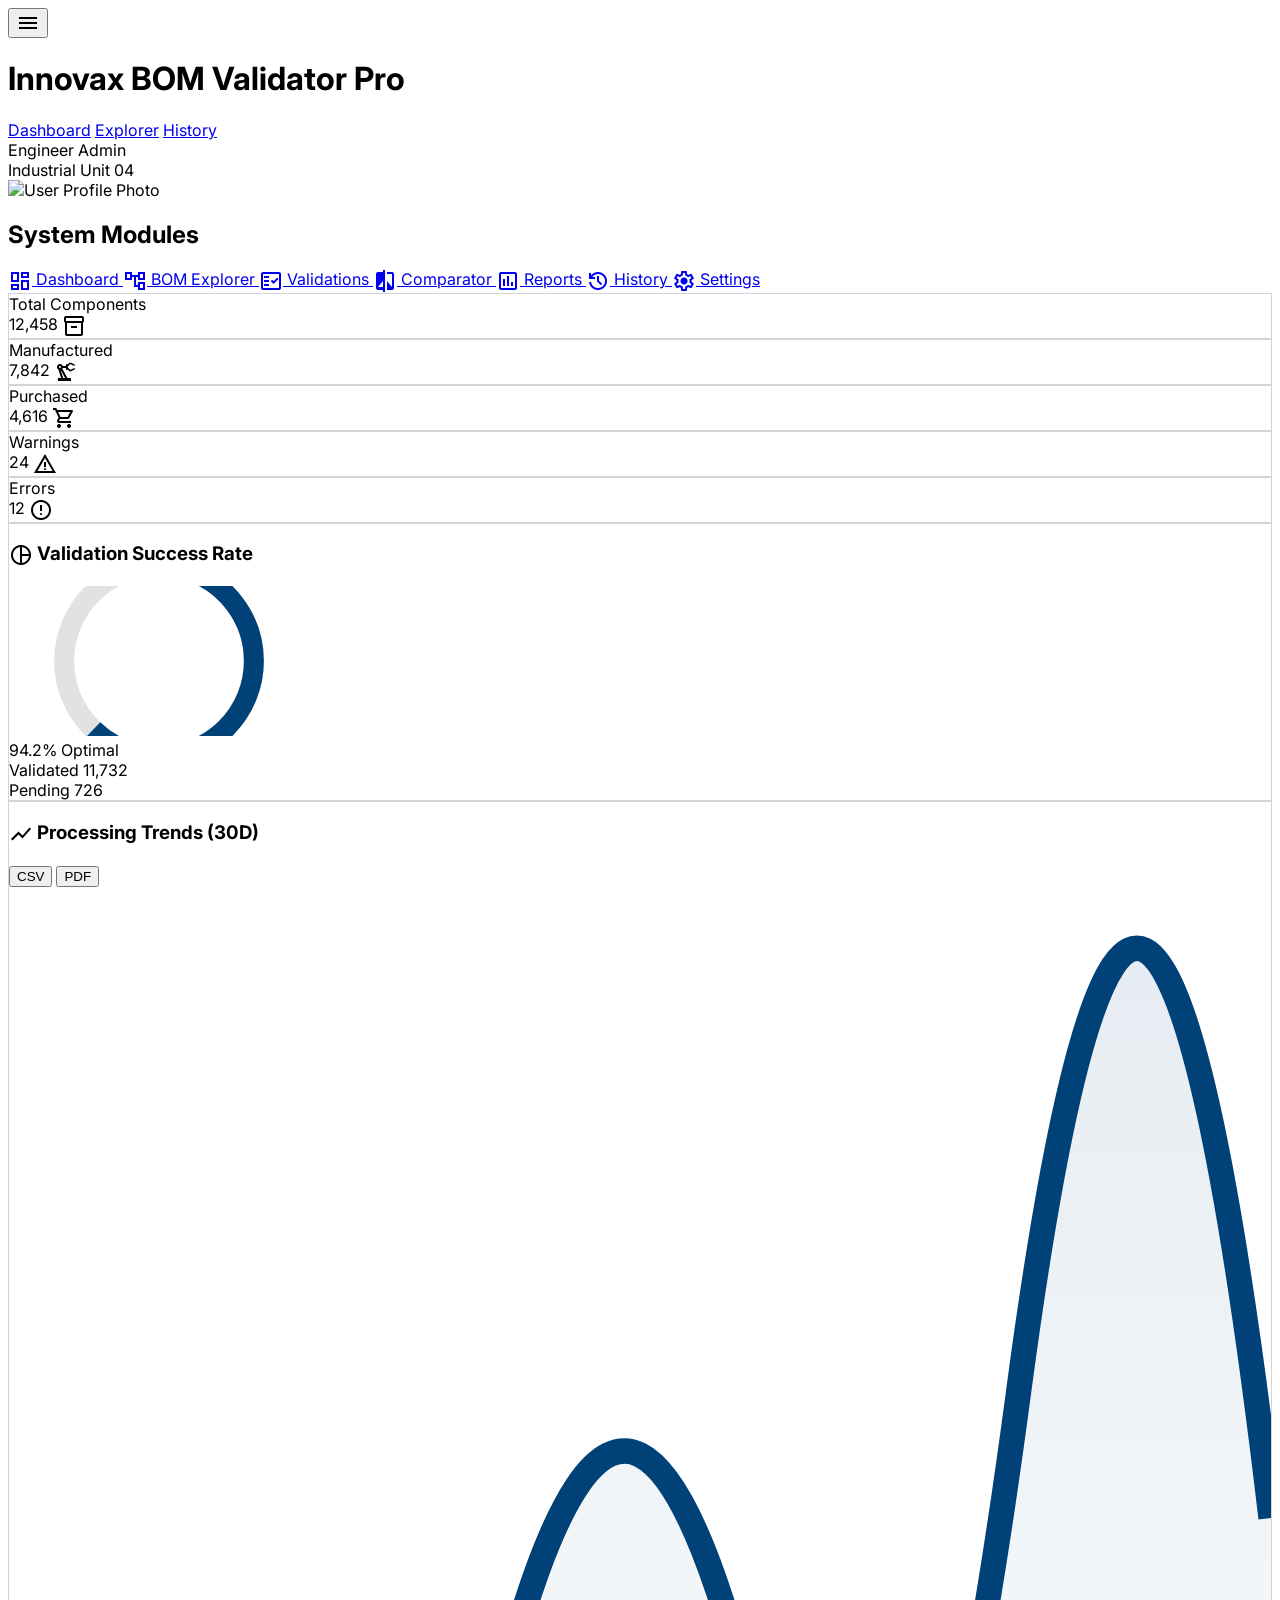
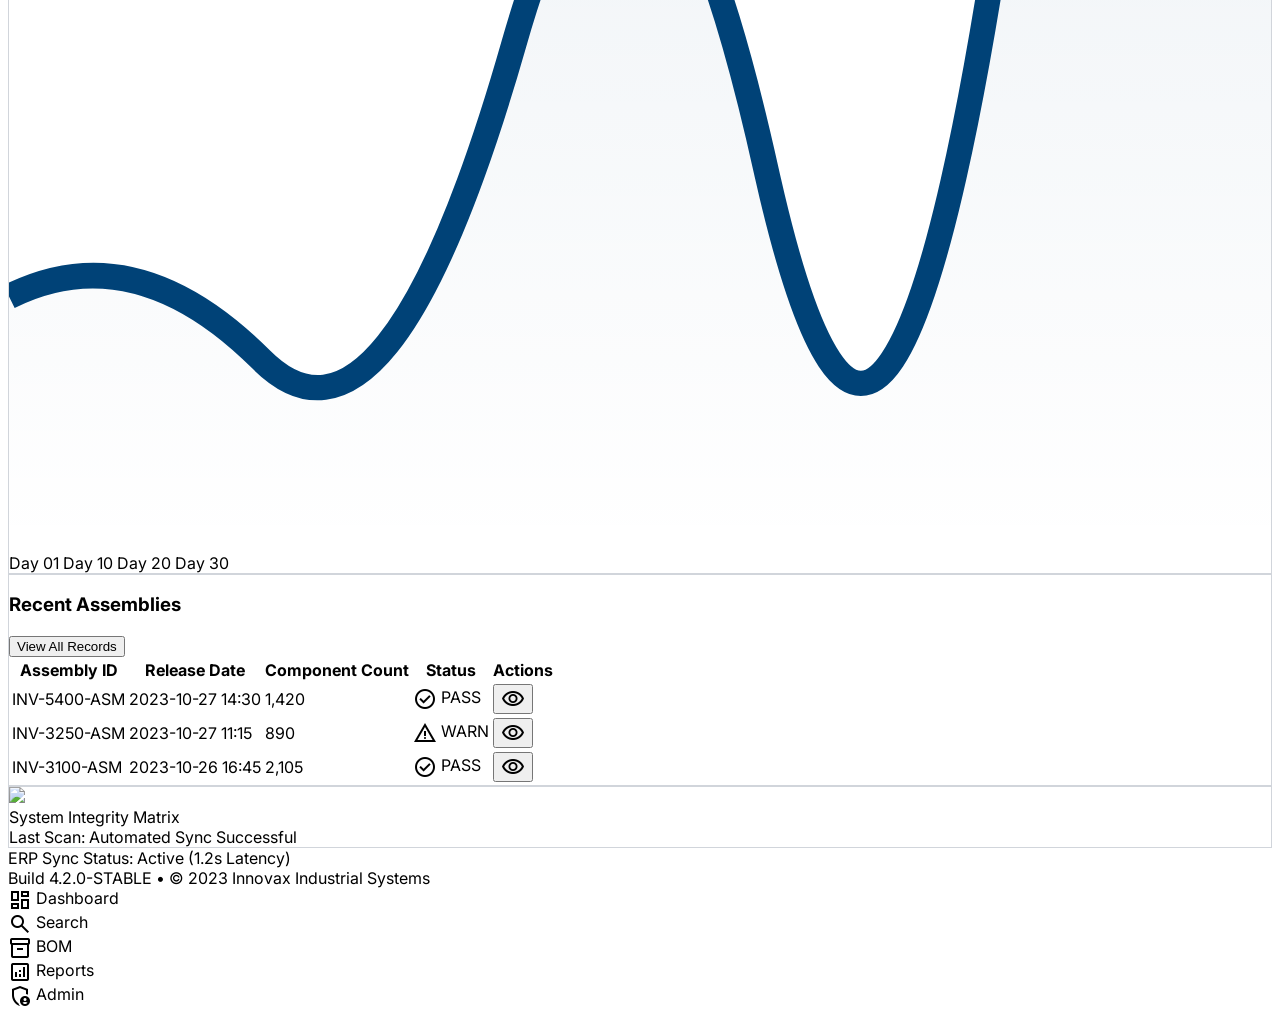
==== index.html @ 6227e283 "Deploy static BOM validator prototype" ====
<!DOCTYPE html>

<html class="light" lang="en"><head>
<meta charset="utf-8"/>
<meta content="width=device-width, initial-scale=1.0" name="viewport"/>
<title>Innovax BOM Validator Pro - Executive Dashboard</title>
<script src="https://cdn.tailwindcss.com?plugins=forms,container-queries"></script>
<link href="https://fonts.googleapis.com/css2?family=Inter:wght@400;500;600;700;900&amp;family=JetBrains+Mono:wght@500&amp;display=swap" rel="stylesheet"/>
<link href="https://fonts.googleapis.com/css2?family=Material+Symbols+Outlined:wght,FILL@100..700,0..1&amp;display=swap" rel="stylesheet"/>
<link href="https://fonts.googleapis.com/css2?family=Material+Symbols+Outlined:wght,FILL@100..700,0..1&amp;display=swap" rel="stylesheet"/>
<script id="tailwind-config">
        tailwind.config = {
            darkMode: "class",
            theme: {
                extend: {
                    "colors": {
                        "outline": "#727782",
                        "surface-container-low": "#f3f4f6",
                        "surface-container-lowest": "#ffffff",
                        "on-tertiary-fixed-variant": "#743500",
                        "secondary": "#50616c",
                        "tertiary-container": "#8e4302",
                        "tertiary": "#6b3000",
                        "surface-container-high": "#e7e8ea",
                        "error": "#ba1a1a",
                        "inverse-on-surface": "#f0f1f3",
                        "on-secondary-fixed-variant": "#384953",
                        "inverse-surface": "#2e3132",
                        "on-error-container": "#93000a",
                        "on-secondary-container": "#546570",
                        "on-background": "#191c1e",
                        "on-primary-container": "#b1d1ff",
                        "on-primary-fixed": "#001c38",
                        "on-error": "#ffffff",
                        "primary-fixed": "#d3e4ff",
                        "on-surface-variant": "#414750",
                        "surface-tint": "#1260a5",
                        "surface-dim": "#d9dadc",
                        "tertiary-fixed-dim": "#ffb68a",
                        "on-secondary": "#ffffff",
                        "surface-container": "#edeef0",
                        "on-surface": "#191c1e",
                        "surface-bright": "#f8f9fb",
                        "on-primary": "#ffffff",
                        "on-primary-fixed-variant": "#004881",
                        "primary": "#004277",
                        "surface-variant": "#e1e2e4",
                        "secondary-fixed-dim": "#b7c9d6",
                        "on-secondary-fixed": "#0c1d27",
                        "primary-fixed-dim": "#a2c9ff",
                        "background": "#f8f9fb",
                        "surface-container-highest": "#e1e2e4",
                        "on-tertiary": "#ffffff",
                        "secondary-fixed": "#d3e5f2",
                        "error-container": "#ffdad6",
                        "on-tertiary-fixed": "#321300",
                        "tertiary-fixed": "#ffdbc8",
                        "secondary-container": "#d0e2ef",
                        "outline-variant": "#c1c7d2",
                        "on-tertiary-container": "#ffc29d",
                        "surface": "#f8f9fb",
                        "primary-container": "#005a9e",
                        "inverse-primary": "#a2c9ff"
                    },
                    "borderRadius": {
                        "DEFAULT": "0.125rem",
                        "lg": "0.25rem",
                        "xl": "0.5rem",
                        "full": "0.75rem"
                    },
                    "spacing": {
                        "base": "4px",
                        "table-cell-padding": "8px 12px",
                        "gutter": "16px",
                        "margin-page": "24px"
                    },
                    "fontFamily": {
                        "headline-md": ["Inter"],
                        "table-header": ["Inter"],
                        "body-sm": ["Inter"],
                        "body-md": ["Inter"],
                        "label-mono": ["JetBrains Mono"],
                        "display-lg": ["Inter"]
                    },
                    "fontSize": {
                        "headline-md": ["20px", {"lineHeight": "28px", "fontWeight": "600"}],
                        "table-header": ["12px", {"lineHeight": "16px", "fontWeight": "600"}],
                        "body-sm": ["12px", {"lineHeight": "16px", "fontWeight": "400"}],
                        "body-md": ["14px", {"lineHeight": "20px", "fontWeight": "400"}],
                        "label-mono": ["12px", {"lineHeight": "16px", "fontWeight": "500"}],
                        "display-lg": ["32px", {"lineHeight": "40px", "letterSpacing": "-0.02em", "fontWeight": "700"}]
                    }
                },
            },
        }
    </script>
<style>
        .material-symbols-outlined {
            font-variation-settings: 'FILL' 0, 'wght' 400, 'GRAD' 0, 'opsz' 24;
            vertical-align: middle;
        }
        body { font-family: 'Inter', sans-serif; }
        .bento-grid {
            display: grid;
            grid-template-columns: repeat(12, 1fr);
            gap: 16px;
        }
        .industrial-border { border: 1px solid #D1D5DB; }
        .custom-scrollbar::-webkit-scrollbar { width: 4px; }
        .custom-scrollbar::-webkit-scrollbar-thumb { background: #727782; }
    </style>
<style>
    body {
      min-height: max(884px, 100dvh);
    }
  </style>
  </head>
<body class="bg-background text-on-background min-h-screen flex flex-col">
<!-- TopAppBar -->
<header class="bg-surface-container-lowest dark:bg-inverse-surface border-b border-outline-variant dark:border-outline flex justify-between items-center px-margin-page h-16 w-full docked full-width top-0 z-50">
<div class="flex items-center gap-4">
<button class="text-primary hover:bg-surface-container-high transition-colors p-2 rounded">
<span class="material-symbols-outlined" data-icon="menu">menu</span>
</button>
<h1 class="font-display-lg text-display-lg font-black tracking-tight text-on-surface dark:text-inverse-on-surface uppercase">Innovax BOM Validator Pro</h1>
</div>
<div class="flex items-center gap-6">
<nav class="hidden md:flex gap-4">
<a class="text-primary dark:text-primary-fixed-dim border-b-2 border-primary font-label-mono text-label-mono px-2 py-1" href="#">Dashboard</a>
<a class="text-secondary dark:text-secondary-fixed-dim hover:bg-surface-container-high transition-colors font-label-mono text-label-mono px-2 py-1" href="#">Explorer</a>
<a class="text-secondary dark:text-secondary-fixed-dim hover:bg-surface-container-high transition-colors font-label-mono text-label-mono px-2 py-1" href="#">History</a>
</nav>
<div class="flex items-center gap-3">
<span class="font-body-md text-body-md text-on-surface-variant text-right hidden sm:block">
<div class="font-bold">Engineer Admin</div>
<div class="text-[10px] uppercase text-outline">Industrial Unit 04</div>
</span>
<img alt="User Profile Photo" class="w-10 h-10 rounded-full border border-outline-variant bg-surface-container" src="https://lh3.googleusercontent.com/aida-public/[base64]"/>
</div>
</div>
</header>
<div class="flex flex-1 overflow-hidden">
<!-- NavigationDrawer (Desktop) -->
<aside class="hidden lg:flex flex-col gap-base py-4 bg-surface-container dark:bg-inverse-surface border-r border-outline-variant dark:border-outline docked left-0 h-full w-[240px]">
<div class="px-4 mb-4">
<h2 class="font-table-header text-table-header uppercase text-on-surface-variant opacity-70">System Modules</h2>
</div>
<nav class="flex flex-col">
<a class="flex items-center gap-3 px-4 py-3 bg-primary dark:bg-primary-container text-on-primary dark:text-on-primary-container font-semibold border-l-4 border-surface-tint" href="#">
<span class="material-symbols-outlined" data-icon="dashboard">dashboard</span>
<span class="font-body-md text-body-md">Dashboard</span>
</a>
<a class="flex items-center gap-3 px-4 py-3 text-on-surface-variant dark:text-secondary-fixed-dim hover:bg-surface-container-high transition-all" href="#">
<span class="material-symbols-outlined" data-icon="account_tree">account_tree</span>
<span class="font-body-md text-body-md">BOM Explorer</span>
</a>
<a class="flex items-center gap-3 px-4 py-3 text-on-surface-variant dark:text-secondary-fixed-dim hover:bg-surface-container-high transition-all" href="#">
<span class="material-symbols-outlined" data-icon="fact_check">fact_check</span>
<span class="font-body-md text-body-md">Validations</span>
</a>
<a class="flex items-center gap-3 px-4 py-3 text-on-surface-variant dark:text-secondary-fixed-dim hover:bg-surface-container-high transition-all" href="#">
<span class="material-symbols-outlined" data-icon="compare">compare</span>
<span class="font-body-md text-body-md">Comparator</span>
</a>
<a class="flex items-center gap-3 px-4 py-3 text-on-surface-variant dark:text-secondary-fixed-dim hover:bg-surface-container-high transition-all" href="#">
<span class="material-symbols-outlined" data-icon="assessment">assessment</span>
<span class="font-body-md text-body-md">Reports</span>
</a>
<a class="flex items-center gap-3 px-4 py-3 text-on-surface-variant dark:text-secondary-fixed-dim hover:bg-surface-container-high transition-all" href="#">
<span class="material-symbols-outlined" data-icon="history">history</span>
<span class="font-body-md text-body-md">History</span>
</a>
<a class="flex items-center gap-3 px-4 py-3 text-on-surface-variant dark:text-secondary-fixed-dim hover:bg-surface-container-high transition-all" href="#">
<span class="material-symbols-outlined" data-icon="settings">settings</span>
<span class="font-body-md text-body-md">Settings</span>
</a>
</nav>
</aside>
<!-- Main Canvas -->
<main class="flex-1 overflow-y-auto p-gutter custom-scrollbar pb-24 lg:pb-8">
<div class="max-w-[1440px] mx-auto space-y-6">
<!-- KPI Section: Bento Style -->
<div class="grid grid-cols-2 md:grid-cols-5 gap-4">
<div class="bg-surface-container-lowest industrial-border p-4 flex flex-col justify-between">
<span class="font-table-header text-table-header text-on-surface-variant uppercase">Total Components</span>
<div class="flex items-end justify-between mt-2">
<span class="font-display-lg text-display-lg font-black text-primary">12,458</span>
<span class="material-symbols-outlined text-outline" data-icon="inventory_2">inventory_2</span>
</div>
</div>
<div class="bg-surface-container-lowest industrial-border p-4 flex flex-col justify-between">
<span class="font-table-header text-table-header text-on-surface-variant uppercase">Manufactured</span>
<div class="flex items-end justify-between mt-2">
<span class="font-display-lg text-display-lg font-black text-secondary">7,842</span>
<span class="material-symbols-outlined text-outline" data-icon="precision_manufacturing">precision_manufacturing</span>
</div>
</div>
<div class="bg-surface-container-lowest industrial-border p-4 flex flex-col justify-between">
<span class="font-table-header text-table-header text-on-surface-variant uppercase">Purchased</span>
<div class="flex items-end justify-between mt-2">
<span class="font-display-lg text-display-lg font-black text-secondary">4,616</span>
<span class="material-symbols-outlined text-outline" data-icon="shopping_cart">shopping_cart</span>
</div>
</div>
<div class="bg-surface-container-lowest industrial-border p-4 flex flex-col justify-between border-l-4 border-l-tertiary">
<span class="font-table-header text-table-header text-on-surface-variant uppercase">Warnings</span>
<div class="flex items-end justify-between mt-2">
<span class="font-display-lg text-display-lg font-black text-tertiary">24</span>
<span class="material-symbols-outlined text-tertiary" data-icon="warning">warning</span>
</div>
</div>
<div class="bg-surface-container-lowest industrial-border p-4 flex flex-col justify-between border-l-4 border-l-error">
<span class="font-table-header text-table-header text-on-surface-variant uppercase">Errors</span>
<div class="flex items-end justify-between mt-2">
<span class="font-display-lg text-display-lg font-black text-error">12</span>
<span class="material-symbols-outlined text-error" data-icon="error">error</span>
</div>
</div>
</div>
<!-- Charts Section -->
<div class="grid grid-cols-1 lg:grid-cols-3 gap-6">
<!-- Validation Success Rate (Pie Chart Placeholder) -->
<div class="bg-surface-container-lowest industrial-border p-6 col-span-1">
<h3 class="font-headline-md text-headline-md mb-6 flex items-center gap-2">
<span class="material-symbols-outlined text-primary" data-icon="pie_chart">pie_chart</span>
                            Validation Success Rate
                        </h3>
<div class="relative w-48 h-48 mx-auto flex items-center justify-center">
<!-- SVG Simple Donut -->
<svg class="w-full h-full transform -rotate-90">
<circle cx="50%" cy="50%" fill="transparent" r="40%" stroke="#e1e2e4" stroke-width="20"></circle>
<circle cx="50%" cy="50%" fill="transparent" r="40%" stroke="#004277" stroke-dasharray="251.2" stroke-dashoffset="30" stroke-width="20"></circle>
</svg>
<div class="absolute inset-0 flex flex-col items-center justify-center">
<span class="font-display-lg text-display-lg font-bold">94.2%</span>
<span class="text-[10px] text-outline uppercase font-bold">Optimal</span>
</div>
</div>
<div class="mt-6 space-y-2">
<div class="flex justify-between items-center text-body-sm font-body-sm">
<span class="flex items-center gap-2"><div class="w-3 h-3 bg-primary"></div> Validated</span>
<span class="font-bold">11,732</span>
</div>
<div class="flex justify-between items-center text-body-sm font-body-sm">
<span class="flex items-center gap-2"><div class="w-3 h-3 bg-outline-variant"></div> Pending</span>
<span class="font-bold">726</span>
</div>
</div>
</div>
<!-- Processing Trends (Line Chart Placeholder) -->
<div class="bg-surface-container-lowest industrial-border p-6 col-span-2">
<div class="flex justify-between items-center mb-6">
<h3 class="font-headline-md text-headline-md flex items-center gap-2">
<span class="material-symbols-outlined text-primary" data-icon="show_chart">show_chart</span>
                                Processing Trends (30D)
                            </h3>
<div class="flex gap-2">
<button class="text-label-mono font-label-mono bg-surface-container border border-outline-variant px-2 py-1">CSV</button>
<button class="text-label-mono font-label-mono bg-surface-container border border-outline-variant px-2 py-1">PDF</button>
</div>
</div>
<div class="h-56 w-full relative">
<!-- Visual placeholder for a line chart using CSS gradients and SVG path -->
<div class="absolute inset-0 grid grid-rows-4 w-full h-full">
<div class="border-b border-surface-variant"></div>
<div class="border-b border-surface-variant"></div>
<div class="border-b border-surface-variant"></div>
<div class="border-b border-surface-variant"></div>
</div>
<svg class="absolute inset-0 w-full h-full" preserveaspectratio="none" viewbox="0 0 100 100">
<path d="M0,80 Q10,75 20,85 T40,60 T60,70 T80,40 T100,50" fill="none" stroke="#004277" stroke-width="2"></path>
<path d="M0,80 Q10,75 20,85 T40,60 T60,70 T80,40 T100,50 L100,100 L0,100 Z" fill="url(#grad)" opacity="0.1"></path>
<defs>
<lineargradient id="grad" x1="0%" x2="0%" y1="0%" y2="100%">
<stop offset="0%" style="stop-color:#004277;stop-opacity:1"></stop>
<stop offset="100%" style="stop-color:#004277;stop-opacity:0"></stop>
</lineargradient>
</defs>
</svg>
<!-- X-Axis Labels -->
<div class="absolute -bottom-6 flex justify-between w-full text-[10px] text-outline font-label-mono uppercase">
<span>Day 01</span>
<span>Day 10</span>
<span>Day 20</span>
<span>Day 30</span>
</div>
</div>
</div>
</div>
<!-- Recent Assemblies Table -->
<div class="bg-surface-container-lowest industrial-border overflow-hidden">
<div class="px-6 py-4 border-b border-outline-variant flex justify-between items-center">
<h3 class="font-headline-md text-headline-md">Recent Assemblies</h3>
<button class="text-primary font-body-sm hover:underline">View All Records</button>
</div>
<table class="w-full text-left border-collapse">
<thead>
<tr class="bg-surface-container text-on-surface-variant font-table-header text-table-header uppercase">
<th class="p-table-cell-padding border-r border-outline-variant">Assembly ID</th>
<th class="p-table-cell-padding border-r border-outline-variant">Release Date</th>
<th class="p-table-cell-padding border-r border-outline-variant">Component Count</th>
<th class="p-table-cell-padding border-r border-outline-variant">Status</th>
<th class="p-table-cell-padding text-right">Actions</th>
</tr>
</thead>
<tbody class="font-body-md text-body-md">
<tr class="border-b border-outline-variant hover:bg-surface-container-high transition-colors">
<td class="p-table-cell-padding font-bold text-primary">INV-5400-ASM</td>
<td class="p-table-cell-padding">2023-10-27 14:30</td>
<td class="p-table-cell-padding">1,420</td>
<td class="p-table-cell-padding">
<span class="inline-flex items-center gap-1 text-green-700 font-bold px-2 py-0.5 bg-green-50 rounded">
<span class="material-symbols-outlined text-[16px]" data-icon="check_circle">check_circle</span>
                                        PASS
                                    </span>
</td>
<td class="p-table-cell-padding text-right">
<button class="text-primary hover:bg-primary-container/10 p-1 rounded"><span class="material-symbols-outlined" data-icon="visibility">visibility</span></button>
</td>
</tr>
<tr class="border-b border-outline-variant hover:bg-surface-container-high transition-colors">
<td class="p-table-cell-padding font-bold text-primary">INV-3250-ASM</td>
<td class="p-table-cell-padding">2023-10-27 11:15</td>
<td class="p-table-cell-padding">890</td>
<td class="p-table-cell-padding">
<span class="inline-flex items-center gap-1 text-tertiary font-bold px-2 py-0.5 bg-tertiary-fixed/20 rounded">
<span class="material-symbols-outlined text-[16px]" data-icon="warning">warning</span>
                                        WARN
                                    </span>
</td>
<td class="p-table-cell-padding text-right">
<button class="text-primary hover:bg-primary-container/10 p-1 rounded"><span class="material-symbols-outlined" data-icon="visibility">visibility</span></button>
</td>
</tr>
<tr class="border-b border-outline-variant hover:bg-surface-container-high transition-colors">
<td class="p-table-cell-padding font-bold text-primary">INV-3100-ASM</td>
<td class="p-table-cell-padding">2023-10-26 16:45</td>
<td class="p-table-cell-padding">2,105</td>
<td class="p-table-cell-padding">
<span class="inline-flex items-center gap-1 text-green-700 font-bold px-2 py-0.5 bg-green-50 rounded">
<span class="material-symbols-outlined text-[16px]" data-icon="check_circle">check_circle</span>
                                        PASS
                                    </span>
</td>
<td class="p-table-cell-padding text-right">
<button class="text-primary hover:bg-primary-container/10 p-1 rounded"><span class="material-symbols-outlined" data-icon="visibility">visibility</span></button>
</td>
</tr>
</tbody>
</table>
</div>
<!-- Industrial Branding Image -->
<div class="h-48 industrial-border overflow-hidden relative group">
<img class="w-full h-full object-cover filter grayscale-[0.5] contrast-[1.1]" data-alt="A professional engineering workspace showcasing high-tech manufacturing equipment and precision instruments. The lighting is bright and industrial with a clean, light-mode aesthetic dominated by steel grays and deep blues. A digital blueprint is projected onto a workspace, representing accuracy and modern PLM systems. The scene conveys a sense of reliability and expert technical control within a corporate factory setting." src="https://lh3.googleusercontent.com/aida-public/[base64]"/>
<div class="absolute inset-0 bg-primary/20 mix-blend-multiply"></div>
<div class="absolute bottom-6 left-6 text-white">
<div class="font-display-lg text-display-lg font-black uppercase">System Integrity Matrix</div>
<div class="text-label-mono font-label-mono opacity-80">Last Scan: Automated Sync Successful</div>
</div>
</div>
</div>
</main>
</div>
<!-- ERP Sync Status Footer -->
<footer class="h-8 bg-surface-container-highest border-t border-outline-variant px-margin-page flex items-center justify-between z-10">
<div class="flex items-center gap-2">
<span class="w-2 h-2 rounded-full bg-green-500 animate-pulse"></span>
<span class="text-[10px] font-label-mono text-on-surface-variant uppercase tracking-wider">ERP Sync Status: Active (1.2s Latency)</span>
</div>
<div class="text-[10px] font-label-mono text-outline uppercase">
            Build 4.2.0-STABLE • © 2023 Innovax Industrial Systems
        </div>
</footer>
<!-- BottomNavBar (Mobile Only) -->
<nav class="lg:hidden flex justify-around items-center h-16 px-4 pb-safe bg-surface-container-lowest dark:bg-inverse-surface fixed bottom-0 w-full z-50 rounded-t-xl border-t border-outline-variant dark:border-outline shadow-lg">
<div class="flex flex-col items-center justify-center text-primary dark:text-primary-fixed-dim font-bold bg-secondary-container/20 p-2 rounded-xl">
<span class="material-symbols-outlined" data-icon="dashboard">dashboard</span>
<span class="font-body-sm text-body-sm">Dashboard</span>
</div>
<div class="flex flex-col items-center justify-center text-secondary dark:text-secondary-fixed-dim p-2 active:bg-surface-container-high tap-highlight-transparent active:scale-90 transition-transform">
<span class="material-symbols-outlined" data-icon="search">search</span>
<span class="font-body-sm text-body-sm">Search</span>
</div>
<div class="flex flex-col items-center justify-center text-secondary dark:text-secondary-fixed-dim p-2 active:bg-surface-container-high tap-highlight-transparent active:scale-90 transition-transform">
<span class="material-symbols-outlined" data-icon="inventory_2">inventory_2</span>
<span class="font-body-sm text-body-sm">BOM</span>
</div>
<div class="flex flex-col items-center justify-center text-secondary dark:text-secondary-fixed-dim p-2 active:bg-surface-container-high tap-highlight-transparent active:scale-90 transition-transform">
<span class="material-symbols-outlined" data-icon="analytics">analytics</span>
<span class="font-body-sm text-body-sm">Reports</span>
</div>
<div class="flex flex-col items-center justify-center text-secondary dark:text-secondary-fixed-dim p-2 active:bg-surface-container-high tap-highlight-transparent active:scale-90 transition-transform">
<span class="material-symbols-outlined" data-icon="admin_panel_settings">admin_panel_settings</span>
<span class="font-body-sm text-body-sm">Admin</span>
</div>
</nav>
</body></html>
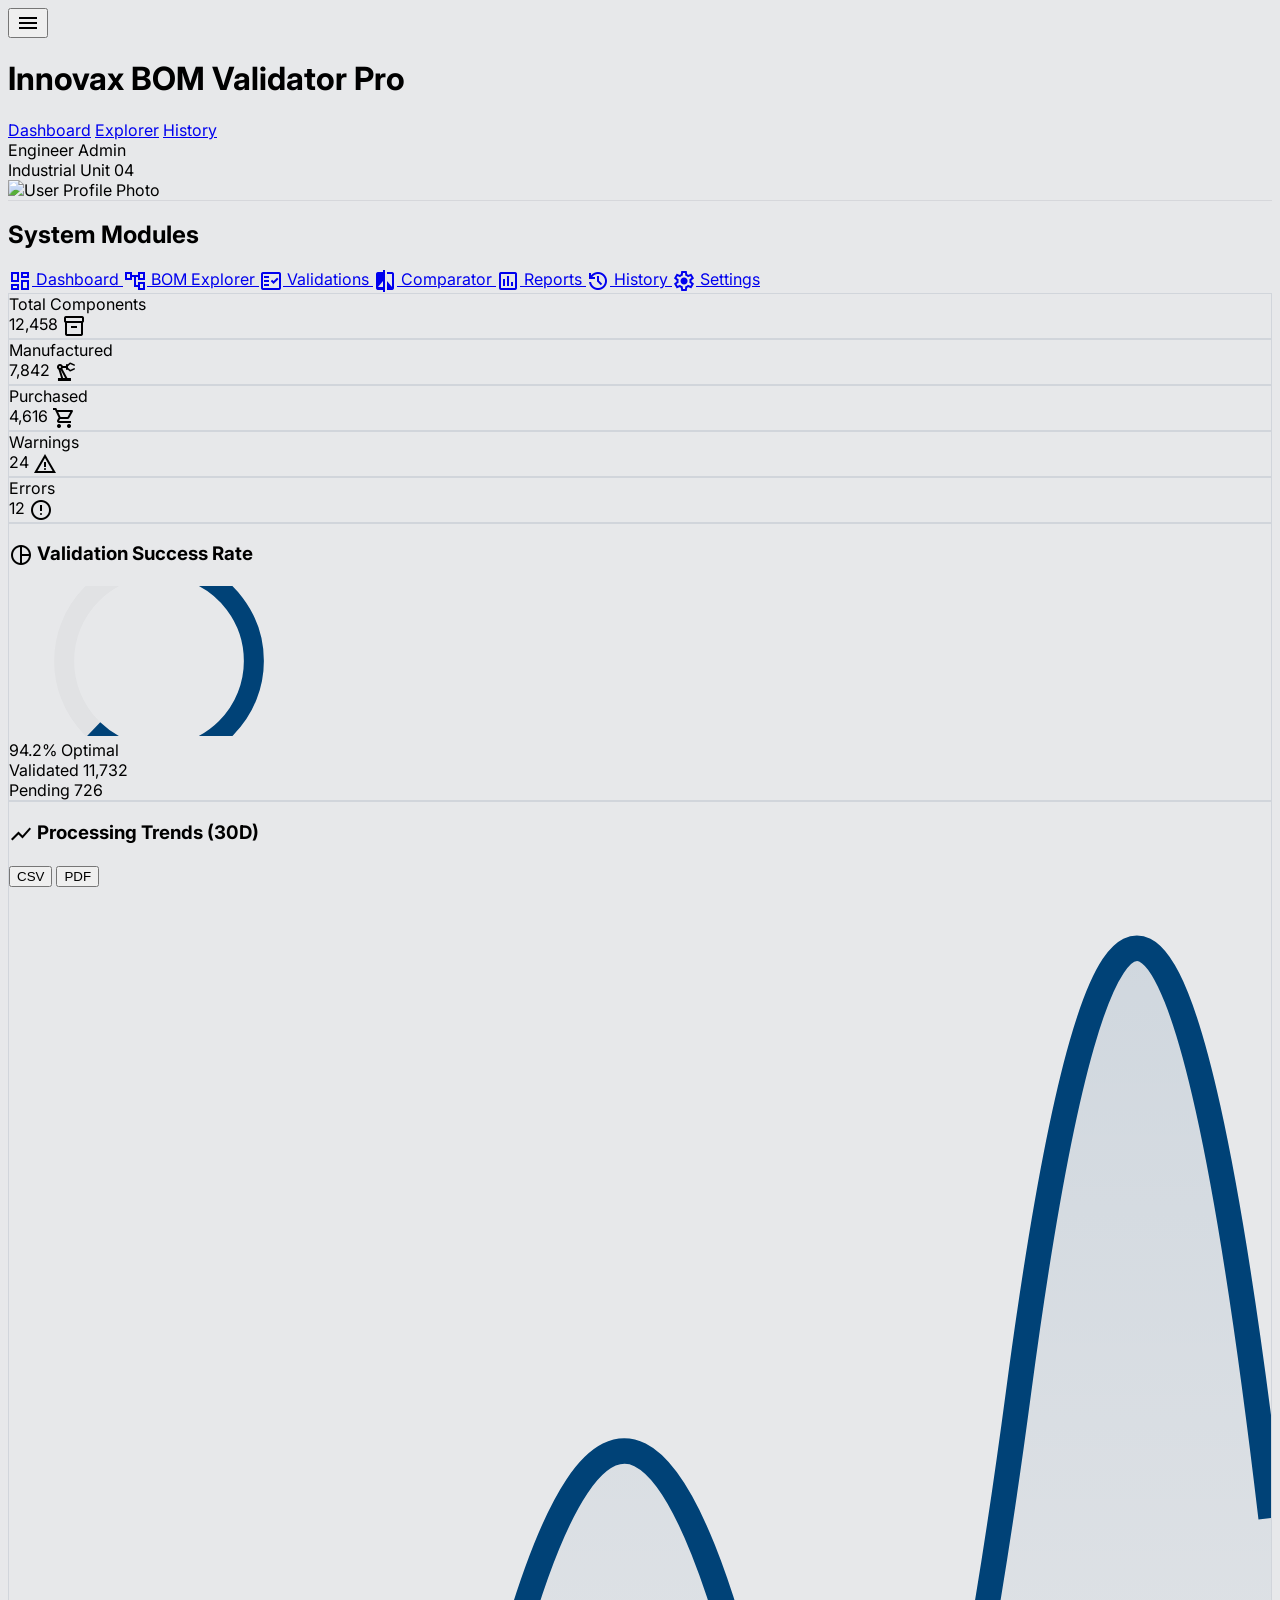
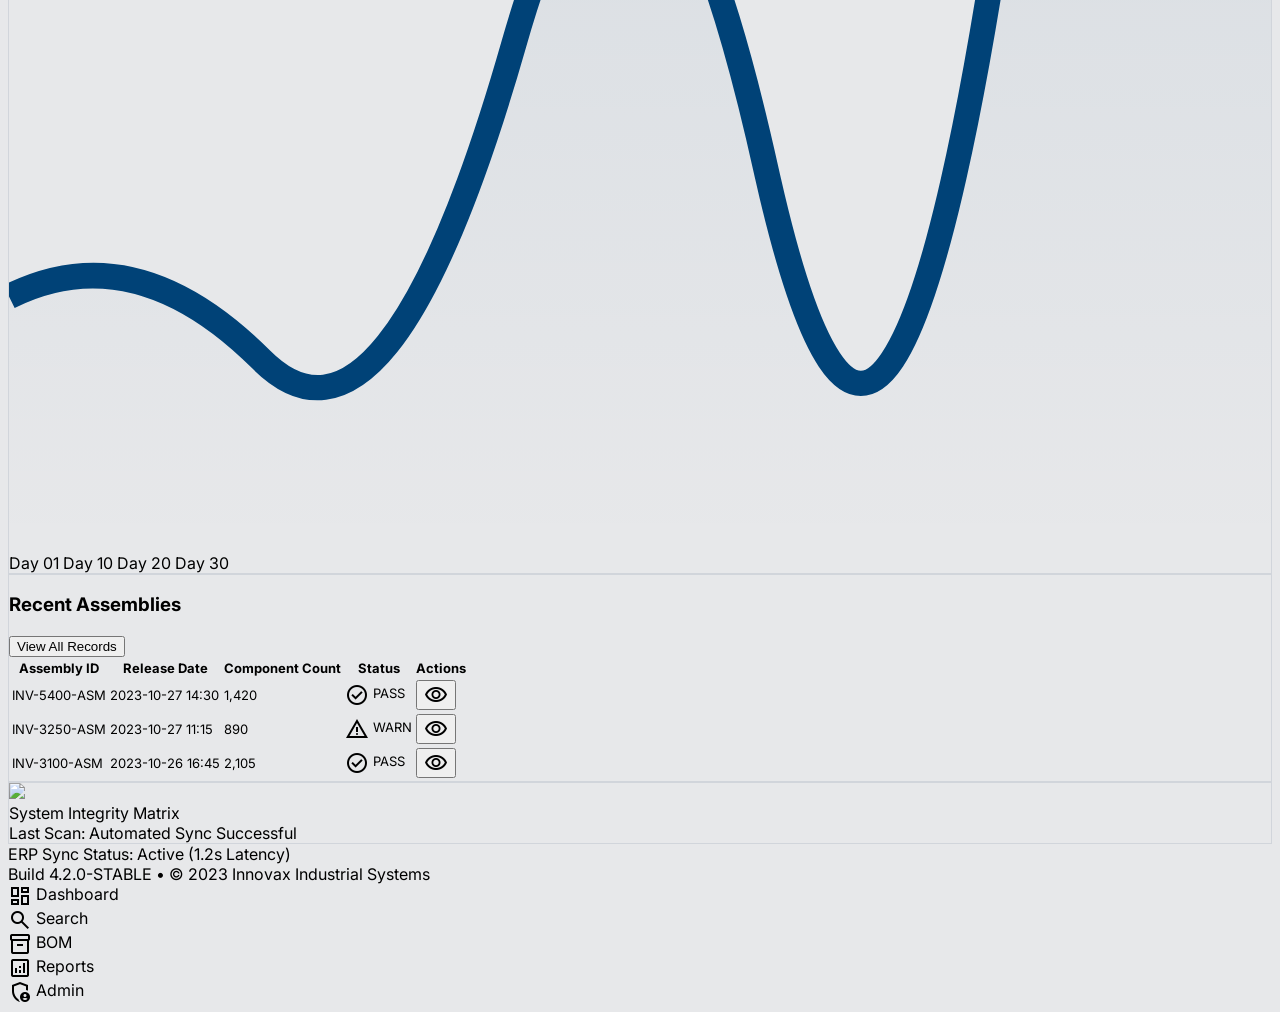
==== commit 3af337c4: "Make BOM validator demo navigable PWA" ====
--- a/index.html
+++ b/index.html
@@ -114,7 +114,12 @@
       min-height: max(884px, 100dvh);
     }
   </style>
-  </head>
+  
+<link rel="manifest" href="/manifest.webmanifest"/>
+<meta name="theme-color" content="#004277"/>
+<link rel="apple-touch-icon" href="/assets/icon.svg"/>
+<link rel="stylesheet" href="/assets/demo.css"/>
+</head>
 <body class="bg-background text-on-background min-h-screen flex flex-col">
 <!-- TopAppBar -->
 <header class="bg-surface-container-lowest dark:bg-inverse-surface border-b border-outline-variant dark:border-outline flex justify-between items-center px-margin-page h-16 w-full docked full-width top-0 z-50">
@@ -394,4 +399,6 @@
 <span class="font-body-sm text-body-sm">Admin</span>
 </div>
 </nav>
+
+<script src="/assets/demo.js" defer></script>
 </body></html>
--- a/assets/demo.css
+++ b/assets/demo.css
@@ -0,0 +1,163 @@
+html {
+  scroll-behavior: smooth;
+}
+
+body {
+  min-width: 320px;
+}
+
+.demo-toast-stack {
+  position: fixed;
+  right: 16px;
+  bottom: 88px;
+  z-index: 9999;
+  display: grid;
+  gap: 8px;
+  width: min(360px, calc(100vw - 32px));
+  pointer-events: none;
+}
+
+.demo-toast {
+  border: 1px solid rgba(18, 96, 165, 0.25);
+  background: rgba(255, 255, 255, 0.96);
+  color: #191c1e;
+  box-shadow: 0 18px 44px rgba(15, 23, 42, 0.18);
+  padding: 12px 14px;
+  font: 600 13px/1.35 Inter, system-ui, sans-serif;
+}
+
+.demo-toast small {
+  display: block;
+  margin-top: 2px;
+  color: #50616c;
+  font-weight: 500;
+}
+
+.demo-modal-backdrop {
+  position: fixed;
+  inset: 0;
+  z-index: 9998;
+  display: grid;
+  place-items: center;
+  padding: 20px;
+  background: rgba(15, 23, 42, 0.42);
+}
+
+.demo-modal {
+  width: min(460px, 100%);
+  border: 1px solid #c1c7d2;
+  background: #fff;
+  color: #191c1e;
+  box-shadow: 0 24px 70px rgba(15, 23, 42, 0.28);
+  padding: 20px;
+}
+
+.demo-modal h2 {
+  margin: 0 0 8px;
+  font: 900 18px/1.2 Inter, system-ui, sans-serif;
+  text-transform: uppercase;
+}
+
+.demo-modal p {
+  margin: 0 0 16px;
+  color: #50616c;
+  font: 500 14px/1.45 Inter, system-ui, sans-serif;
+}
+
+.demo-modal-actions {
+  display: flex;
+  justify-content: flex-end;
+  gap: 8px;
+}
+
+.demo-action,
+.demo-install {
+  border: 1px solid #004277;
+  background: #004277;
+  color: #fff;
+  padding: 9px 12px;
+  font: 800 12px/1 Inter, system-ui, sans-serif;
+  text-transform: uppercase;
+  cursor: pointer;
+}
+
+.demo-action.secondary {
+  border-color: #c1c7d2;
+  background: #f3f4f6;
+  color: #191c1e;
+}
+
+.demo-install {
+  position: fixed;
+  right: 16px;
+  bottom: 16px;
+  z-index: 9997;
+  display: none;
+  box-shadow: 0 14px 32px rgba(15, 23, 42, 0.22);
+}
+
+.demo-clickable {
+  cursor: pointer;
+}
+
+.demo-active-link {
+  outline: 2px solid rgba(18, 96, 165, 0.18);
+  outline-offset: -2px;
+}
+
+@media (min-width: 1024px) {
+  body {
+    background: #e7e8ea !important;
+  }
+
+  body > header,
+  body > footer,
+  body > nav,
+  body > main,
+  body > div:not(.demo-toast-stack):not(.demo-modal-backdrop) {
+    max-width: 1480px;
+    margin-left: auto;
+    margin-right: auto;
+    width: 100%;
+  }
+
+  body > header {
+    box-shadow: 0 1px 0 rgba(15, 23, 42, 0.08);
+  }
+
+  main {
+    min-height: calc(100vh - 96px);
+  }
+
+  table {
+    font-size: 13px;
+  }
+}
+
+@media (max-width: 640px) {
+  header h1 {
+    max-width: 230px;
+    font-size: 24px !important;
+    line-height: 1.05 !important;
+    white-space: normal;
+  }
+
+  header {
+    min-height: 64px;
+    height: auto !important;
+  }
+
+  .demo-toast-stack {
+    right: 10px;
+    bottom: 82px;
+    width: calc(100vw - 20px);
+  }
+
+  .demo-install {
+    top: 76px;
+    right: 16px;
+    bottom: auto;
+    padding: 8px 10px;
+    font-size: 11px;
+  }
+}
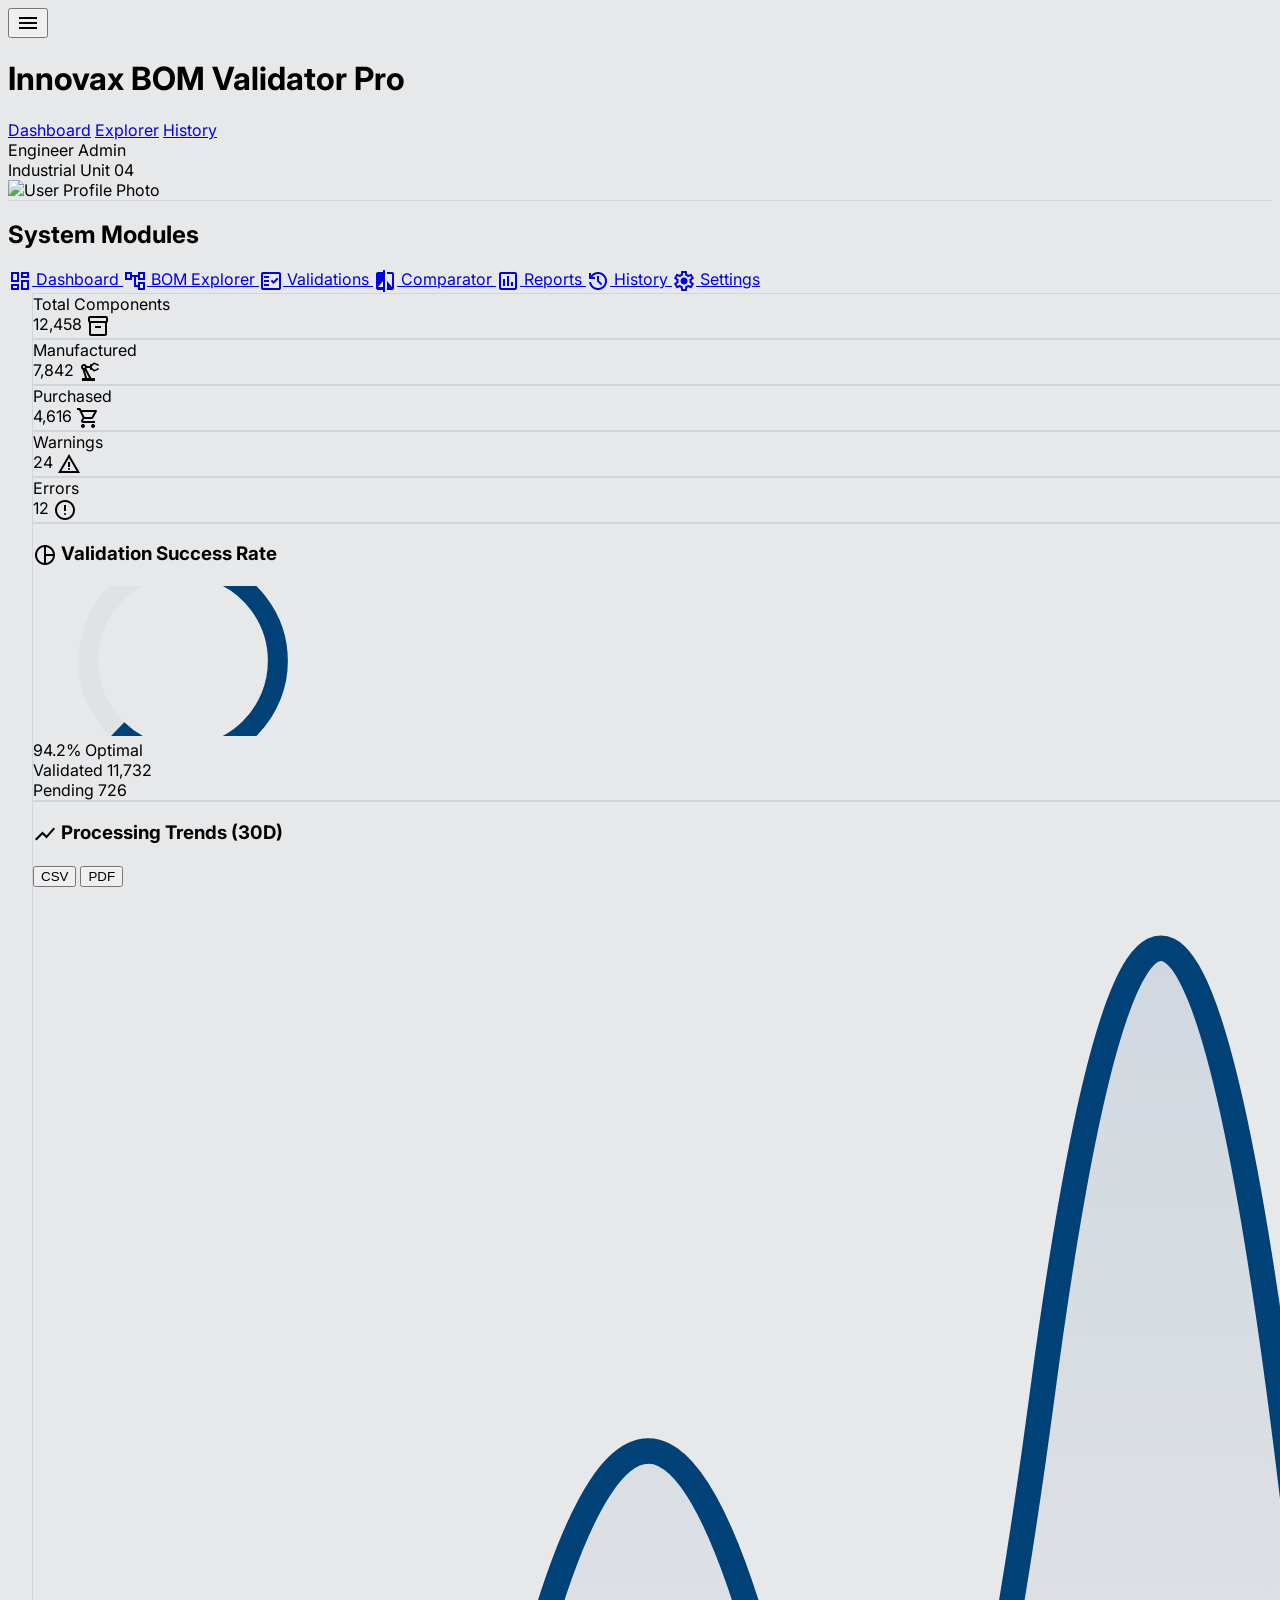
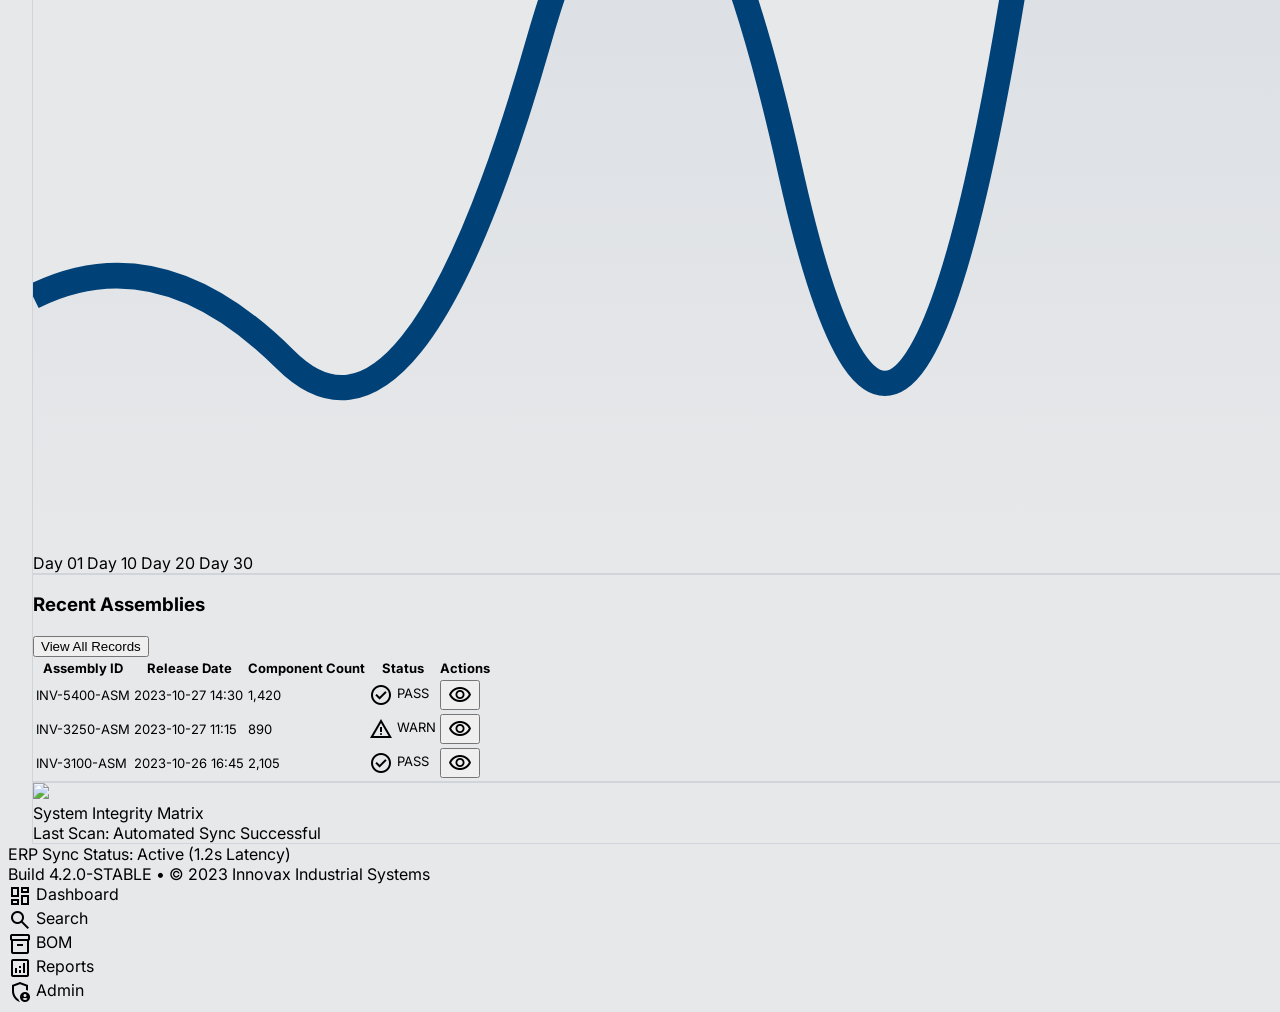
==== commit 87b4007c: "Polish responsive PWA layout" ====
--- a/index.html
+++ b/index.html
@@ -115,8 +115,13 @@
     }
   </style>
   
+<link rel="icon" href="/assets/icon.svg" type="image/svg+xml"/>
 <link rel="manifest" href="/manifest.webmanifest"/>
 <meta name="theme-color" content="#004277"/>
+<meta name="mobile-web-app-capable" content="yes"/>
+<meta name="apple-mobile-web-app-capable" content="yes"/>
+<meta name="apple-mobile-web-app-title" content="BOM Validator"/>
+<meta name="apple-mobile-web-app-status-bar-style" content="default"/>
 <link rel="apple-touch-icon" href="/assets/icon.svg"/>
 <link rel="stylesheet" href="/assets/demo.css"/>
 </head>
--- a/assets/demo.css
+++ b/assets/demo.css
@@ -4,6 +4,8 @@
 
 body {
   min-width: 320px;
+  overflow-x: hidden;
+  -webkit-tap-highlight-color: transparent;
 }
 
 .demo-toast-stack {
@@ -89,10 +91,11 @@
 
 .demo-install {
   position: fixed;
-  right: 16px;
-  bottom: 16px;
+  right: 24px;
+  bottom: 24px;
   z-index: 9997;
   display: none;
+  border-radius: 999px;
   box-shadow: 0 14px 32px rgba(15, 23, 42, 0.22);
 }
 
@@ -115,9 +118,7 @@
   body > nav,
   body > main,
   body > div:not(.demo-toast-stack):not(.demo-modal-backdrop) {
-    max-width: 1480px;
-    margin-left: auto;
-    margin-right: auto;
+    max-width: none;
     width: 100%;
   }
 
@@ -127,6 +128,26 @@
 
   main {
     min-height: calc(100vh - 96px);
+    width: 100%;
+  }
+
+  main > .max-w-\[1440px\] {
+    max-width: none !important;
+  }
+
+  main .grid {
+    align-items: stretch;
+  }
+
+  .demo-install {
+    right: 32px;
+    bottom: 32px;
+  }
+
+  body > div > aside + main,
+  body > main {
+    padding-left: 24px !important;
+    padding-right: 24px !important;
   }
 
   table {
@@ -135,29 +156,63 @@
 }
 
 @media (max-width: 640px) {
+  body {
+    background: #f8f9fb !important;
+    padding-bottom: env(safe-area-inset-bottom);
+  }
+
   header h1 {
-    max-width: 230px;
-    font-size: 24px !important;
-    line-height: 1.05 !important;
+    max-width: min(238px, calc(100vw - 132px));
+    font-size: 22px !important;
+    line-height: 1.02 !important;
     white-space: normal;
   }
 
   header {
     min-height: 64px;
     height: auto !important;
+    padding-top: max(10px, env(safe-area-inset-top)) !important;
+    padding-bottom: 10px !important;
+    align-items: flex-start !important;
+    position: sticky;
+    top: 0;
   }
 
   .demo-toast-stack {
     right: 10px;
-    bottom: 82px;
+    bottom: calc(82px + env(safe-area-inset-bottom));
     width: calc(100vw - 20px);
   }
 
   .demo-install {
-    top: 76px;
-    right: 16px;
-    bottom: auto;
+    right: 14px;
+    bottom: calc(78px + env(safe-area-inset-bottom));
     padding: 8px 10px;
     font-size: 11px;
   }
-}
+
+  footer {
+    display: none !important;
+  }
+
+  main {
+    padding-left: 16px !important;
+    padding-right: 16px !important;
+  }
+
+  table {
+    min-width: 680px;
+  }
+
+  .industrial-border,
+  .demo-modal,
+  .demo-toast {
+    border-radius: 8px;
+  }
+
+  nav.fixed.bottom-0,
+  nav[class*="fixed bottom-0"] {
+    padding-bottom: max(8px, env(safe-area-inset-bottom)) !important;
+    min-height: calc(64px + env(safe-area-inset-bottom));
+  }
+}
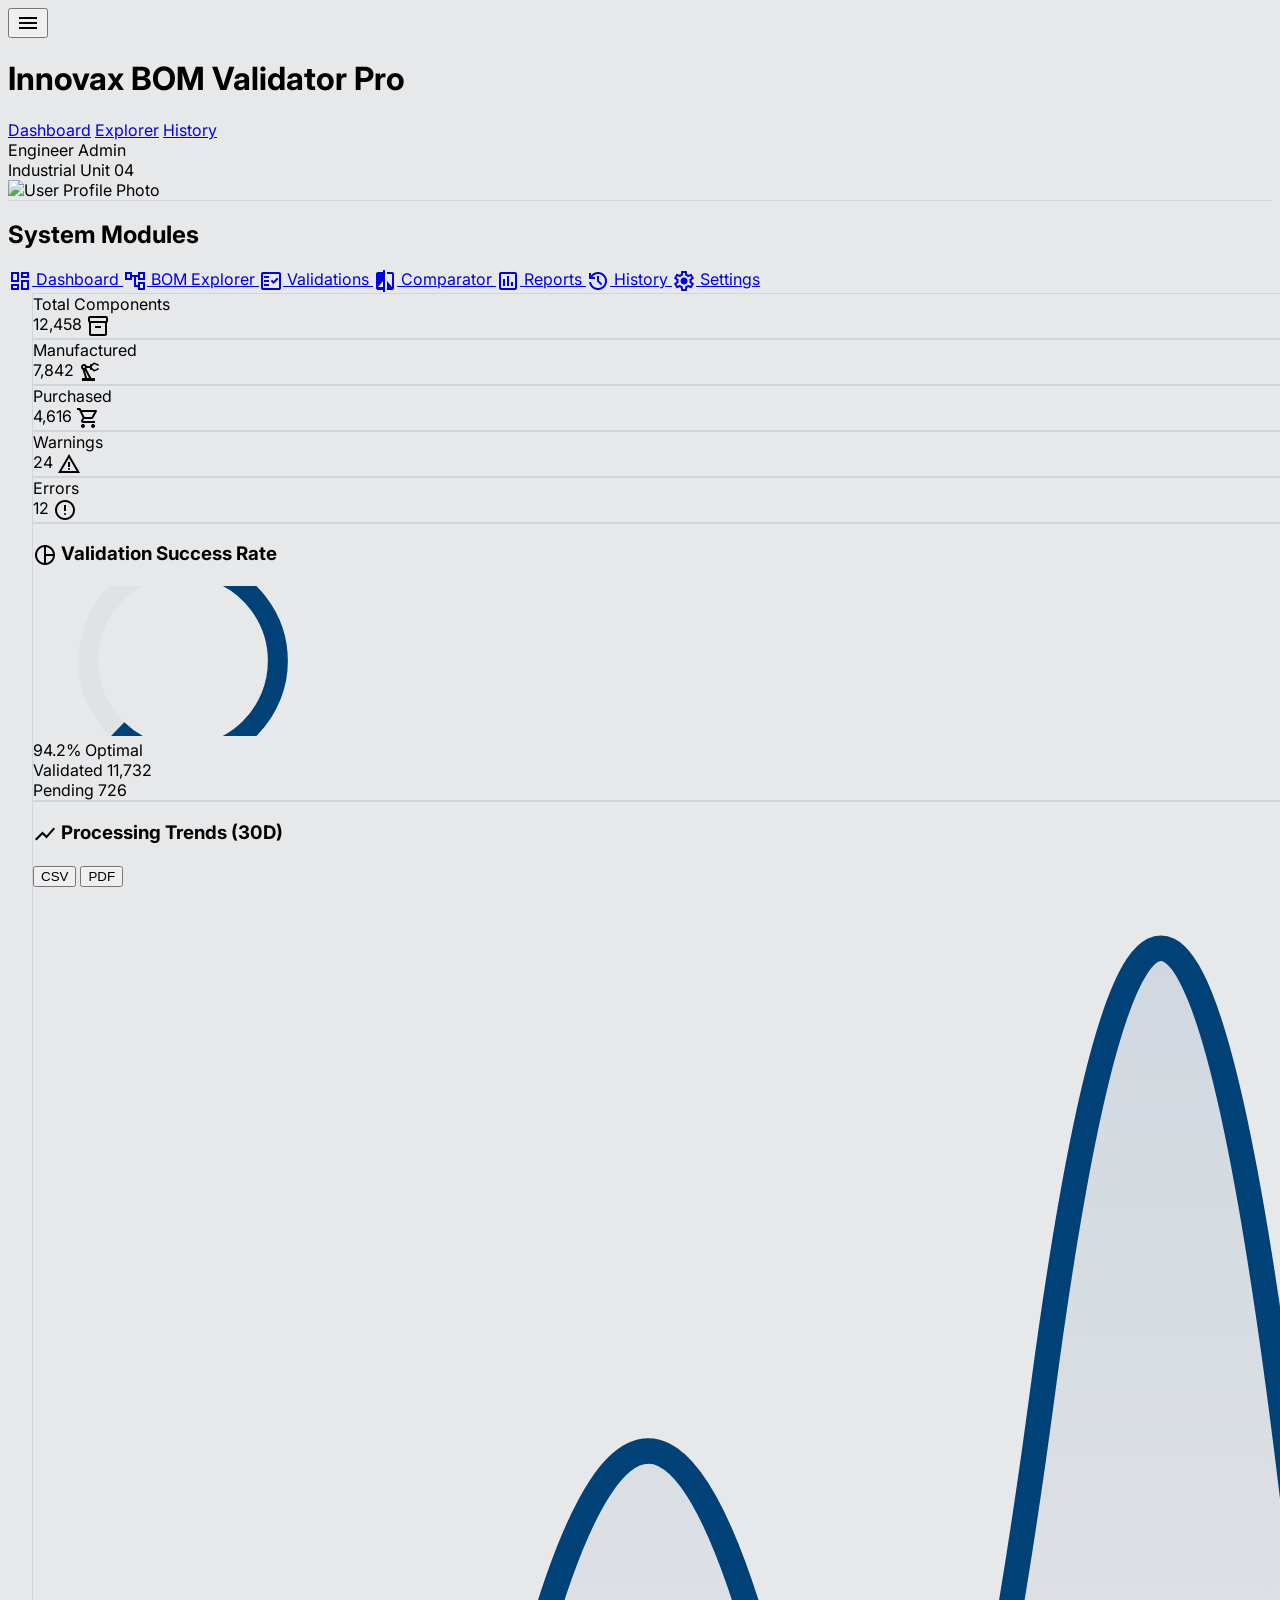
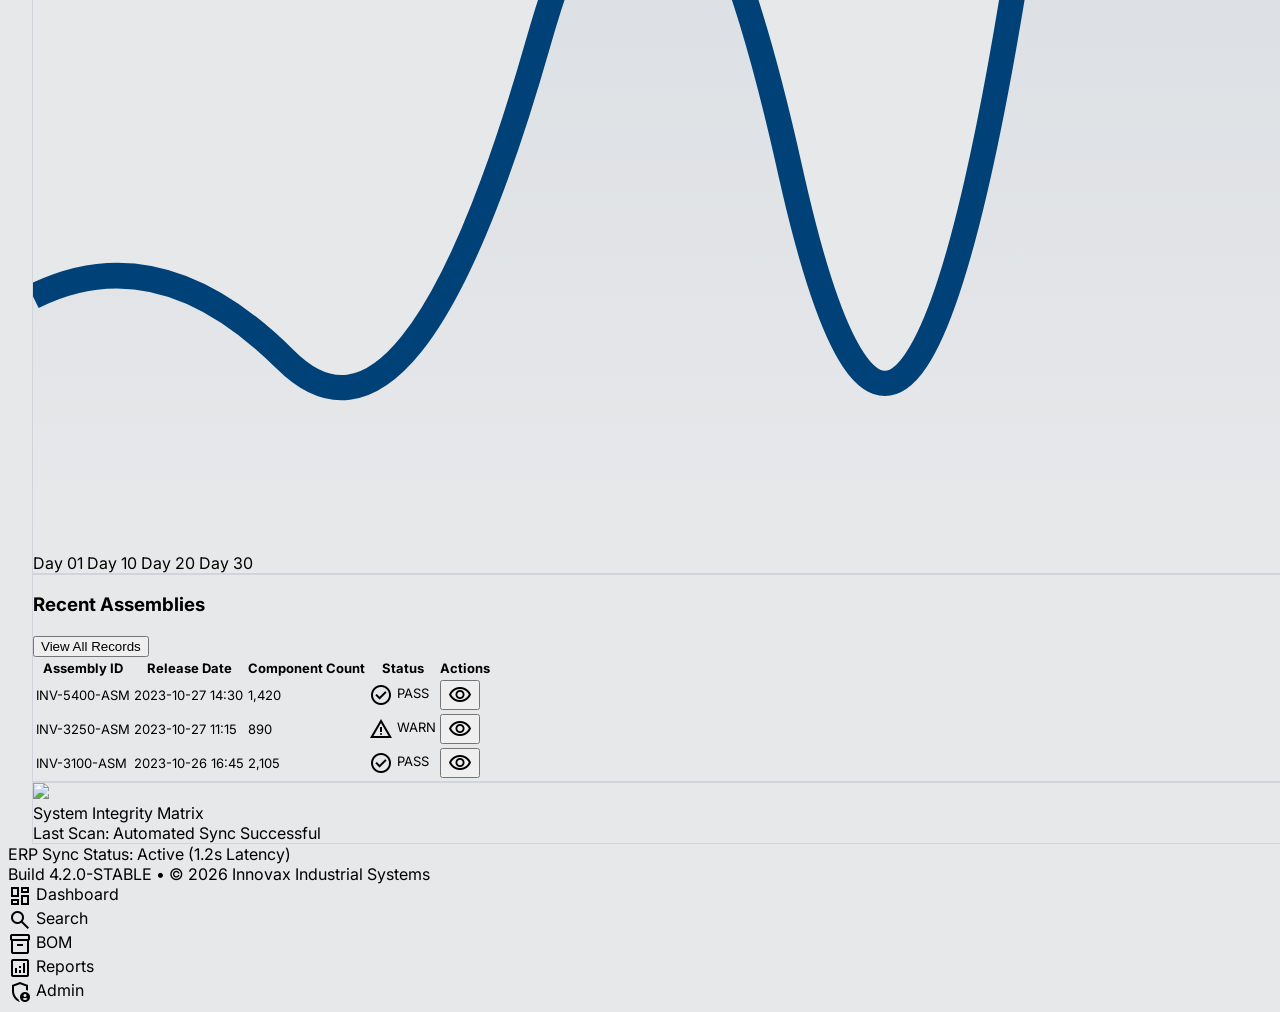
==== commit 3996d400: "Polish client demo: add Comparator page title, refresh footer year" ====
--- a/index.html
+++ b/index.html
@@ -378,7 +378,7 @@
 <span class="text-[10px] font-label-mono text-on-surface-variant uppercase tracking-wider">ERP Sync Status: Active (1.2s Latency)</span>
 </div>
 <div class="text-[10px] font-label-mono text-outline uppercase">
-            Build 4.2.0-STABLE • © 2023 Innovax Industrial Systems
+            Build 4.2.0-STABLE • © 2026 Innovax Industrial Systems
         </div>
 </footer>
 <!-- BottomNavBar (Mobile Only) -->
